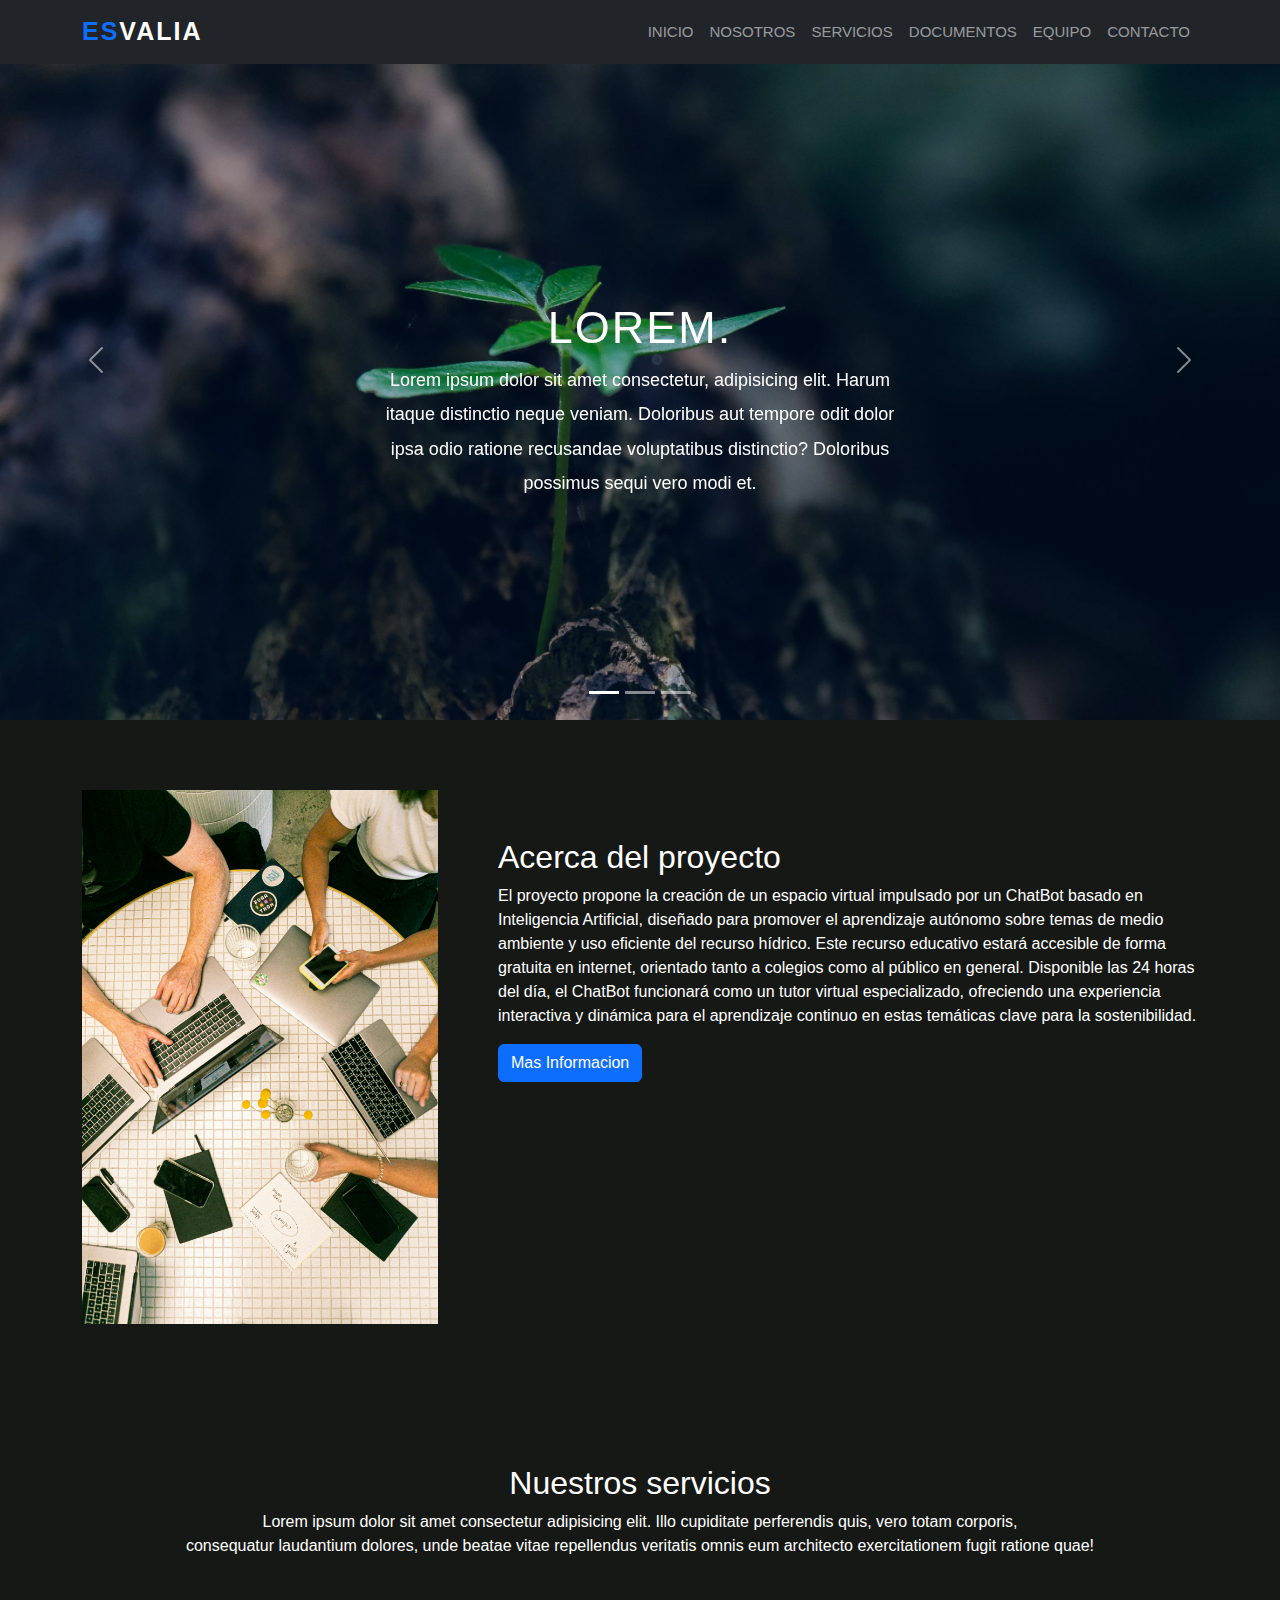
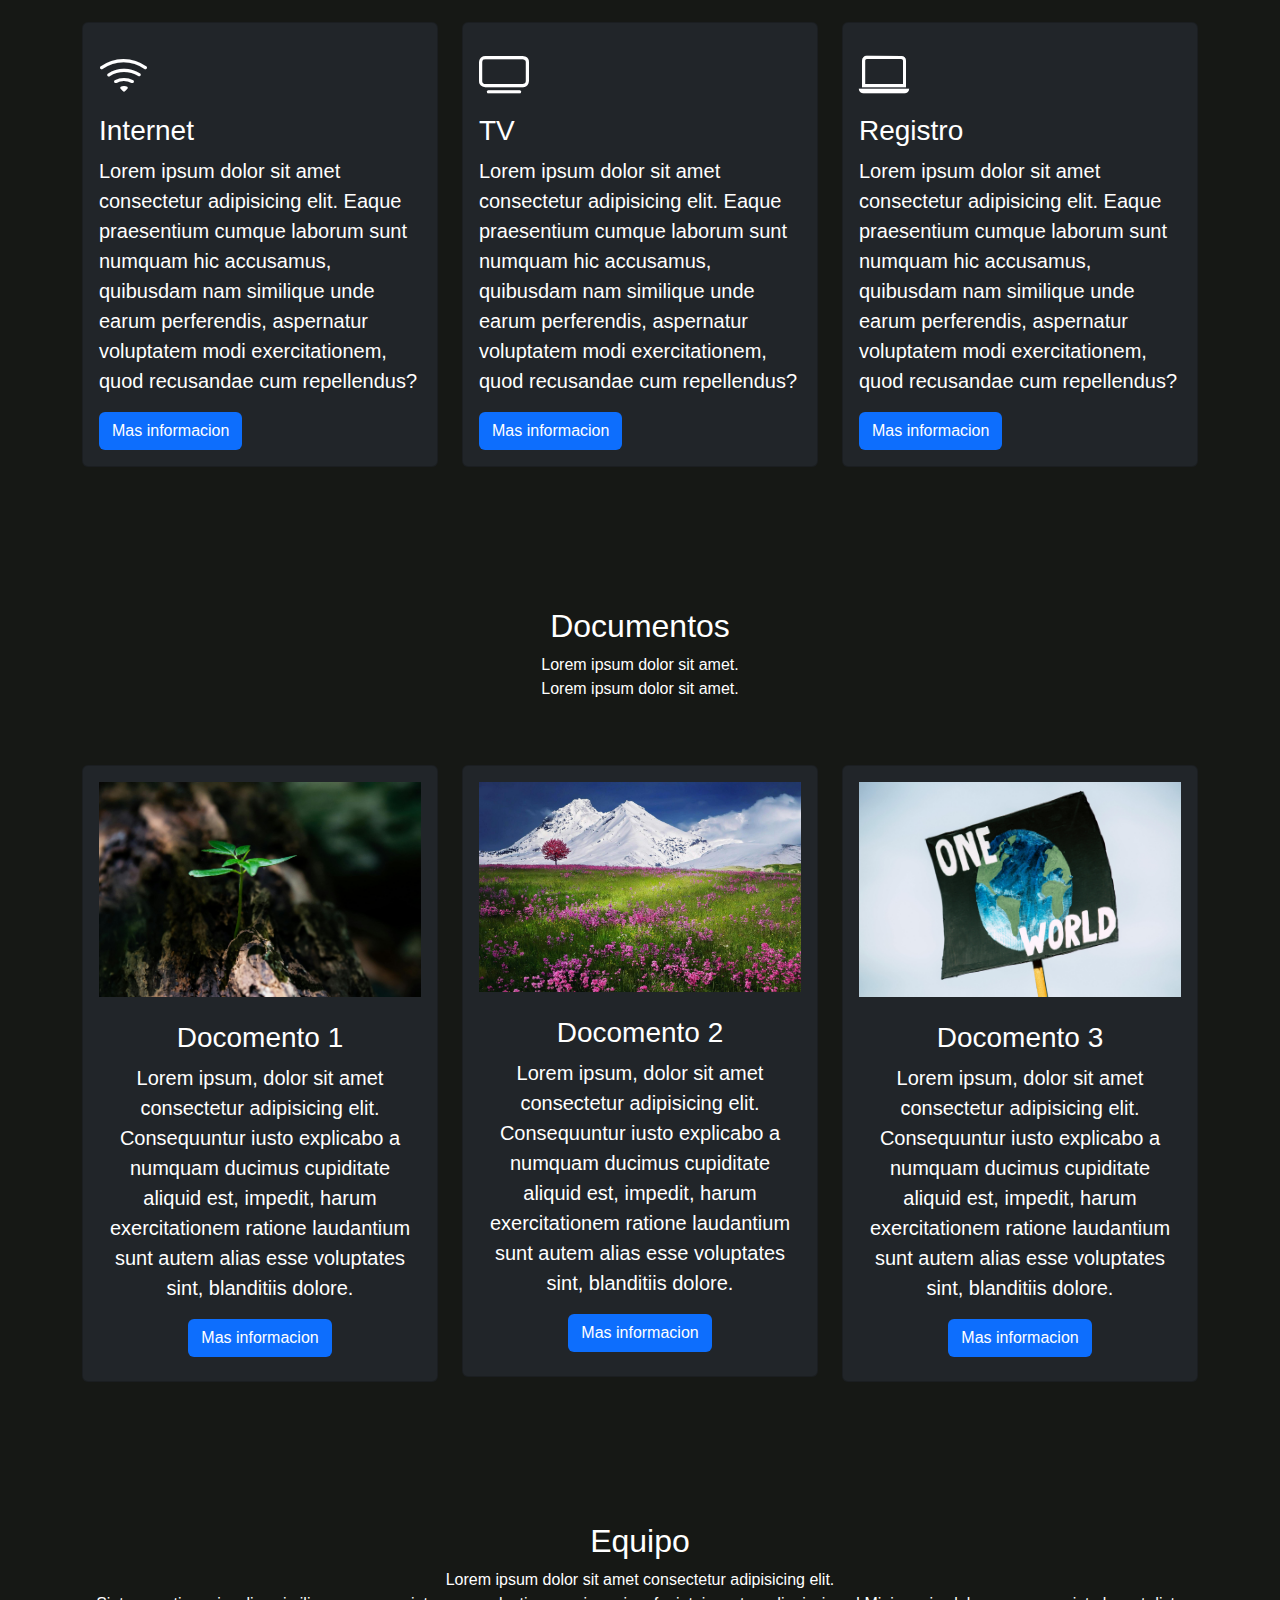
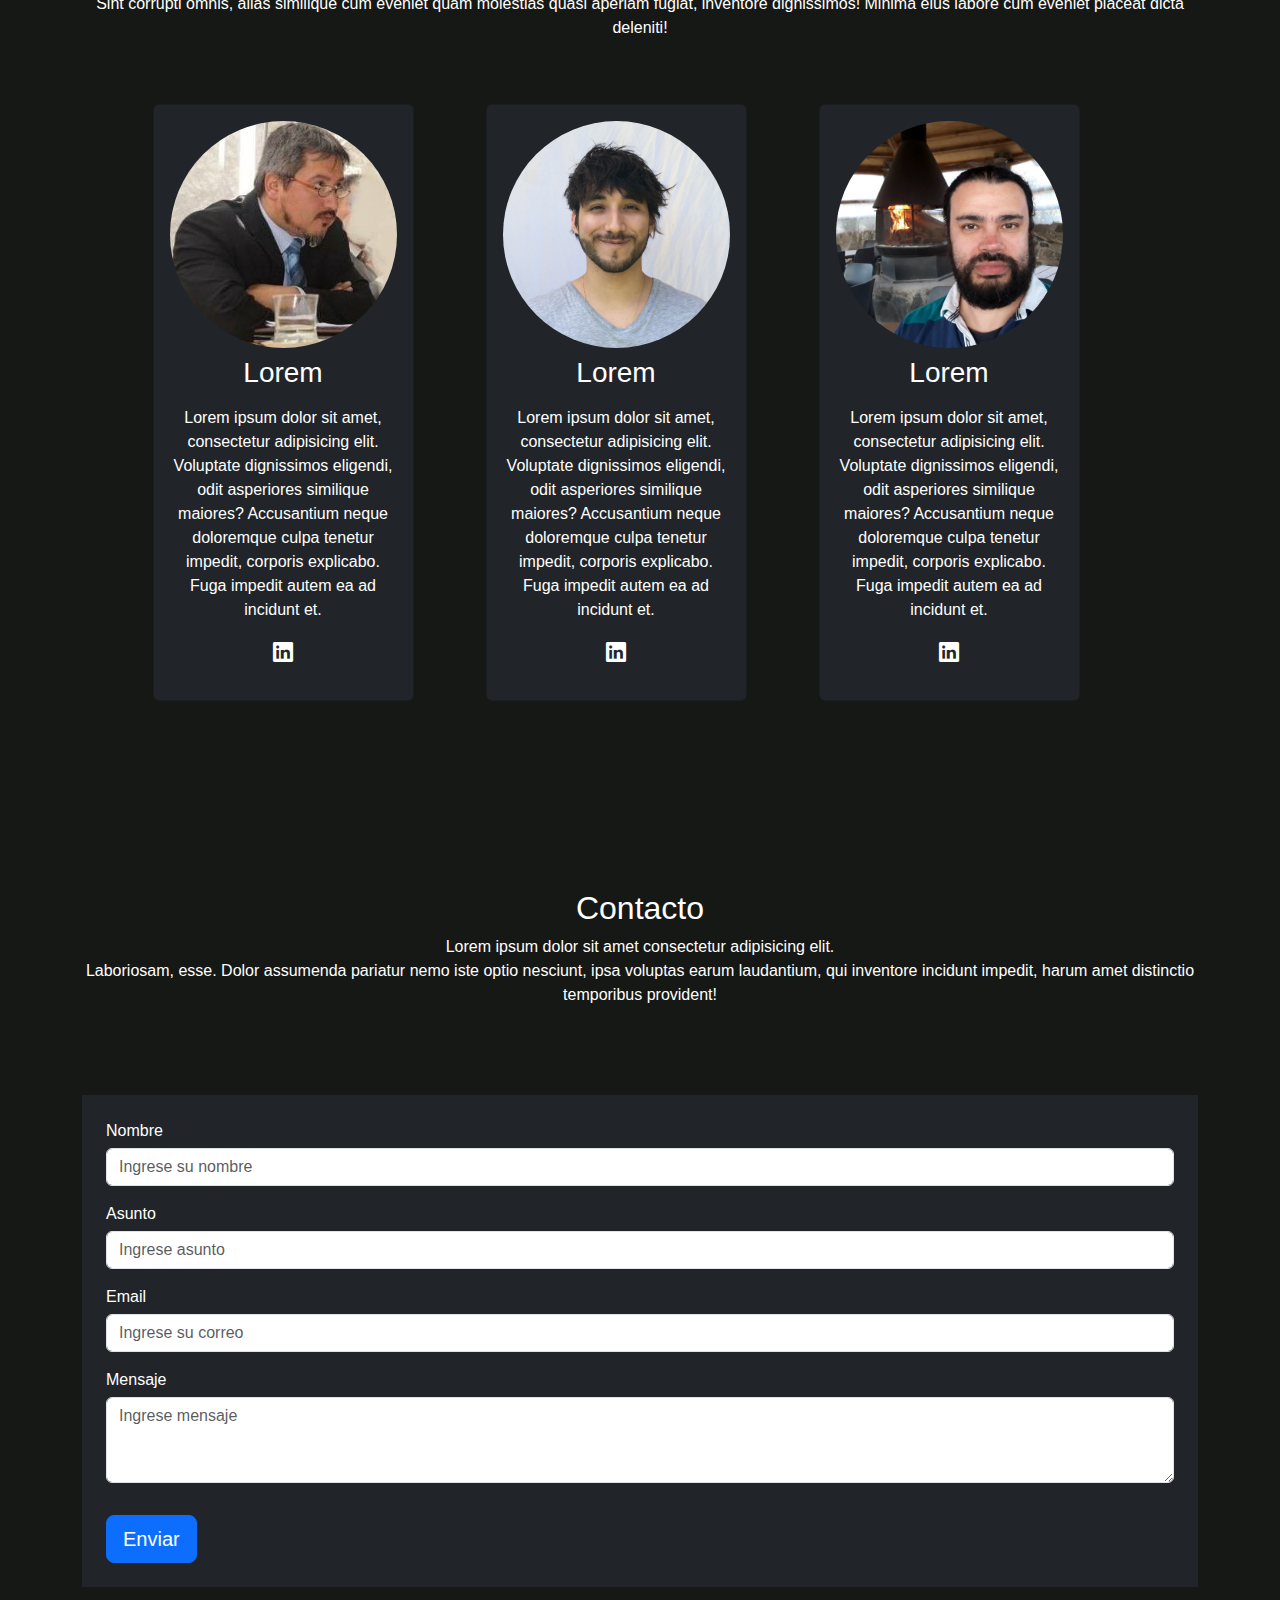
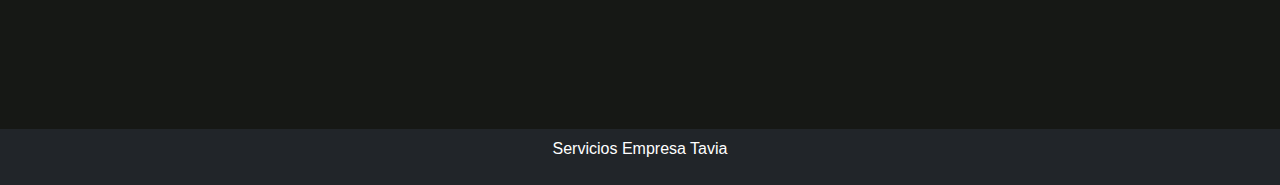
==== index.html @ 797c0499 "Add files via upload" ====
<!DOCTYPE html>
<html lang="es">
    <head>
        <meta charset="UTF-8">
        <meta name="viewport" content="width=device-width, initial-scale=1.0">
        <title>Proyecto-esval</title>
        <link
            href="https://cdn.jsdelivr.net/npm/bootstrap@5.3.3/dist/css/bootstrap.min.css"
            rel="stylesheet"
            integrity="sha384-QWTKZyjpPEjISv5WaRU9OFeRpok6YctnYmDr5pNlyT2bRjXh0JMhjY6hW+ALEwIH"
            crossorigin="anonymous">
        <link rel="stylesheet"
            href="https://cdn.jsdelivr.net/npm/bootstrap-icons@1.7.2/font/bootstrap-icons.css">
        <link rel="stylesheet" href="style.css">

    </head>
    <body>
        <!-- Barra del menu -->
        <nav class="navbar navbar-expand-lg navbar-dark bg-dark fixed-top">

            <div class="container">
                <a href="#" class="navbar-brand"><span
                        class="text-primary">Es</span>valia</a>
                <button class="navbar-toggler" type="button"
                    data-bs-toggle="collapse"
                    data-bs-target="#navbarS"
                    aria-controls="navbarS"
                    aria-expanded="false"
                    aria-label="Toggle navigation">
                    <span class="navbar-toggler-icon"></span>
                </button>
                <div class="collapse navbar-collapse" id="navbarS">
                    <ul class="navbar-nav ms-auto mb-2 mb-lg-0">
                        <li class="nav-item">
                            <a href="#carouselE" class="nav-link">Inicio</a>
                        </li>
                        <li class="nav-item">
                            <a href="#proyecto" class="nav-link">Nosotros</a>
                        </li>
                        <li class="nav-item">
                            <a href="#servicios" class="nav-link">Servicios</a>
                        </li>
                        <li class="nav-item">
                            <a href="#documentos"
                                class="nav-link">Documentos</a>
                        </li>
                        <li class="nav-item">
                            <a href="#equipo" class="nav-link">Equipo</a>
                        </li>
                        <li class="nav-item">
                            <a href="#contacto" class="nav-link">Contacto</a>
                        </li>
                    </ul>
                </div>
            </div>
        </nav>

        <!-- Carrusel -->
        <div id="carouselE" class="carousel slide" data-bs-ride="carousel">

            <div class="carousel-indicators">
                <button type="button" data-bs-target="#carouselE"
                    data-bs-slide-to="0" class="active" aria-current="true"
                    aria-label="Slide 1"></button>
                <button type="button" data-bs-target="#carouselE"
                    data-bs-slide-to="1" aria-current="true"
                    aria-label="Slide 2"></button>
                <button type="button" data-bs-target="#carouselE"
                    data-bs-slide-to="2" aria-current="true"
                    aria-label="Slide 3"> </button>
            </div>

            <div class="carousel-inner">
                <!-- Colocar imagen proyecto 1 -->
                <div class="carousel-item active">
                    <img src="img/home 1.jpg" class="d-block w-100" alt>
                    <div class="carousel-caption">
                        <h5>Lorem.</h5>
                        <p>Lorem ipsum dolor sit amet consectetur, adipisicing
                            elit. Harum itaque distinctio neque veniam.
                            Doloribus aut tempore odit dolor ipsa odio ratione
                            recusandae voluptatibus distinctio? Doloribus
                            possimus sequi vero modi et.</p>
                    </div>
                </div>
                <!-- Colocar imagen proyecto 2 -->
                <div class="carousel-item">
                    <img src="img/home 2.jpg" class="d-block w-100" alt>
                    <div class="carousel-caption">
                        <h5>Lorem.</h5>
                        <p>Lorem ipsum dolor sit amet consectetur, adipisicing
                            elit. Harum itaque distinctio neque veniam.
                            Doloribus aut tempore odit dolor ipsa odio ratione
                            recusandae voluptatibus distinctio? Doloribus
                            possimus sequi vero modi et.</p>
                    </div>
                </div>
                <!-- Colocar imagen proyecto 3 -->
                <div class="carousel-item">
                    <img src="img/home 3.jpg" class="d-block w-100" alt>
                    <div class="carousel-caption">
                        <h5>Lorem.</h5>
                        <p>Lorem ipsum dolor sit amet consectetur, adipisicing
                            elit. Harum itaque distinctio neque veniam.
                            Doloribus aut tempore odit dolor ipsa odio ratione
                            recusandae voluptatibus distinctio? Doloribus
                            possimus sequi vero modi et.</p>
                    </div>
                </div>
            </div>
            <!-- Botones laterales del carrusel -->
            <button class="carousel-control-prev" type="button"
                data-bs-target="#carouselE"
                data-bs-slide="prev">
                <span class="carousel-control-prev-icon"
                    aria-hidden="true"></span>
                <span class="visually-hidden">Previous</span>
            </button>

            <button class="carousel-control-next" type="button"
                data-bs-target="#carouselE"
                data-bs-slide="next">
                <span class="carousel-control-next-icon"
                    aria-hidden="true"></span>
                <span class="visually-hidden">Next</span>
            </button>
        </div>
        <!-- Seccion de informacion acerca del proyecto -->
        <section id="proyecto" class="about section-padding">
            <div class="container">
                <div class="row">
                    <div class="col-lg-4 col-md-12 col-12">
                        <div class="about-img">
                            <img src="img/equipo1.jpg" class="img-fluid" alt>
                        </div>
                    </div>
                    <div class="col-lg-8 col-md-12 col-12 ps-lg-5 mt-md-5">
                        <div class="about-text text-white">
                            <h2>Acerca del proyecto</h2>
                            <p>El proyecto propone la creación de un espacio
                                virtual impulsado por un ChatBot basado en
                                Inteligencia Artificial, diseñado para promover
                                el aprendizaje autónomo sobre temas de medio
                                ambiente y uso eficiente del recurso hídrico.
                                Este recurso educativo estará accesible de forma
                                gratuita en internet, orientado tanto a colegios
                                como al público en general. Disponible las 24
                                horas del día, el ChatBot funcionará como un
                                tutor virtual especializado, ofreciendo una
                                experiencia interactiva y dinámica para el
                                aprendizaje continuo en estas temáticas clave
                                para la sostenibilidad.</p>
                            <a href="#" class="btn btn-primary">Mas
                                Informacion</a>
                        </div>
                    </div>
                </div>
            </div>
        </section>
        <!-- Seccion de los servicios -->
        <section id="servicios" class="services section-padding">
            <div class="container">
                <div class="row">
                    <div class="col-md-12">
                        <div class="section-header text-center text-white pb-5">
                            <h2>Nuestros servicios</h2>
                            <p>Lorem ipsum dolor sit amet consectetur
                                adipisicing elit. Illo cupiditate perferendis
                                quis, vero totam corporis,<br> consequatur
                                laudantium dolores, unde beatae vitae
                                repellendus veritatis omnis eum architecto
                                exercitationem fugit ratione quae!</p>
                        </div>
                    </div>
                </div>
                <div class="row">
                    <div class="col-12 col-md-12 col-lg-4">
                        <div class="card text-white text-white bg-dark pd-2">
                            <div class="card-body">
                                <i class="bi bi-wifi"></i>
                                <h3 class="card-title">Internet</h3>
                                <p class="lead">
                                    Lorem ipsum dolor sit amet consectetur
                                    adipisicing elit. Eaque praesentium cumque
                                    laborum sunt numquam hic accusamus,
                                    quibusdam nam similique unde earum
                                    perferendis, aspernatur voluptatem modi
                                    exercitationem, quod recusandae cum
                                    repellendus?
                                </p>
                                <button class="btn bg-primary text-white">Mas
                                    informacion</button>
                            </div>
                        </div>
                    </div>
                    <div class="col-12 col-md-12 col-lg-4">
                        <div class="card text-white text-white bg-dark pd-2">
                            <div class="card-body">
                                <i class="bi bi-tv"></i>
                                <h3 class="card-title">TV</h3>
                                <p class="lead">
                                    Lorem ipsum dolor sit amet consectetur
                                    adipisicing elit. Eaque praesentium cumque
                                    laborum sunt numquam hic accusamus,
                                    quibusdam nam similique unde earum
                                    perferendis, aspernatur voluptatem modi
                                    exercitationem, quod recusandae cum
                                    repellendus?
                                </p>
                                <button class="btn bg-primary text-white">Mas
                                    informacion</button>
                            </div>
                        </div>
                    </div>
                    <div class="col-12 col-md-12 col-lg-4">
                        <div class="card text-white text-white bg-dark pd-2">
                            <div class="card-body">
                                <i class="bi bi-laptop"></i>
                                <h3 class="card-title">Registro</h3>
                                <p class="lead">
                                    Lorem ipsum dolor sit amet consectetur
                                    adipisicing elit. Eaque praesentium cumque
                                    laborum sunt numquam hic accusamus,
                                    quibusdam nam similique unde earum
                                    perferendis, aspernatur voluptatem modi
                                    exercitationem, quod recusandae cum
                                    repellendus?
                                </p>
                                <button class="btn bg-primary text-white">Mas
                                    informacion</button>
                            </div>
                        </div>
                    </div>
                </div>
            </div>
        </section>

        <!-- Seccion de los documentos -->
        <section id="documentos" class="documentos section-padding">
            <div class="container">
                <div class="row">
                    <div class="col-md-12">
                        <div class="section-header text-center text-white pb-5">
                            <h2>Documentos</h2>
                            <p>Lorem ipsum dolor sit amet. <br>Lorem ipsum dolor
                                sit amet.</p>
                        </div>
                    </div>
                </div>
                <div class="row">
                    <div class="col-12 col-md-12 col-lg-4">
                        <div class="card text-light text-center bg-dark pb-2">
                            <div class="card-body text-white">
                                <div class="img-area mb-4">
                                    <img src="img/home 1.jpg" class="img-fluid"
                                        alt>
                                </div>
                                <h3>Docomento 1</h3>
                                <p class="lead">
                                    Lorem ipsum, dolor sit amet consectetur
                                    adipisicing elit. Consequuntur iusto
                                    explicabo a numquam ducimus cupiditate
                                    aliquid est, impedit, harum exercitationem
                                    ratione laudantium sunt autem alias esse
                                    voluptates sint, blanditiis dolore.
                                </p>
                                <button class="btn bg-primary text-white">Mas
                                    informacion</button>
                            </div>
                        </div>
                    </div>
                    <div class="col-12 col-md-12 col-lg-4">
                        <div class="card text-light text-center bg-dark pb-2">
                            <div class="card-body text-white">
                                <div class="img-area mb-4">
                                    <img src="img/home 2.jpg" class="img-fluid"
                                        alt>
                                </div>
                                <h3>Docomento 2</h3>
                                <p class="lead">
                                    Lorem ipsum, dolor sit amet consectetur
                                    adipisicing elit. Consequuntur iusto
                                    explicabo a numquam ducimus cupiditate
                                    aliquid est, impedit, harum exercitationem
                                    ratione laudantium sunt autem alias esse
                                    voluptates sint, blanditiis dolore.
                                </p>
                                <button class="btn bg-primary text-white">Mas
                                    informacion</button>
                            </div>
                        </div>
                    </div>
                    <div class="col-12 col-md-12 col-lg-4">
                        <div class="card text-light text-center bg-dark pb-2">
                            <div class="card-body text-white">
                                <div class="img-area mb-4">
                                    <img src="img/home 3.jpg" class="img-fluid"
                                        alt>
                                </div>
                                <h3>Docomento 3</h3>
                                <p class="lead">
                                    Lorem ipsum, dolor sit amet consectetur
                                    adipisicing elit. Consequuntur iusto
                                    explicabo a numquam ducimus cupiditate
                                    aliquid est, impedit, harum exercitationem
                                    ratione laudantium sunt autem alias esse
                                    voluptates sint, blanditiis dolore.
                                </p>
                                <button class="btn bg-primary text-white">Mas
                                    informacion</button>
                            </div>
                        </div>
                    </div>
                </div>
            </div>

        </section>

        <section id="equipo" class="team section-padding">
            <div class="container">
                <div class="row">
                    <div class="col-md-12">
                        <div class="section-header text-center text-white pb-5">
                            <h2>Equipo</h2>
                            <p>Lorem ipsum dolor sit amet consectetur
                                adipisicing elit. <br> Sint corrupti omnis,
                                alias
                                similique cum eveniet quam molestias quasi
                                aperiam fugiat, inventore dignissimos! Minima
                                eius labore cum eveniet placeat dicta
                                deleniti!</p>
                        </div>
                    </div>
                </div>

                <div class="row justify-content-center">

                    <div class="col-12 col-md-6 col-lg-3 me-5">
                        <div class="card text-center bg-dark">
                            <div class="card-body text-white">
                                <img src="img/team 1.jpg"
                                    class="img-fluid rounded-circle" alt>
                                <h3 class="card-title py-2">Lorem</h3>
                                <p class="card-text">Lorem ipsum dolor sit amet,
                                    consectetur adipisicing elit. Voluptate
                                    dignissimos eligendi, odit asperiores
                                    similique maiores? Accusantium neque
                                    doloremque culpa tenetur impedit, corporis
                                    explicabo. Fuga impedit autem ea ad incidunt
                                    et.</p>
                                <p class="socials">
                                    <i
                                        class="bi bi-linkedin text-white mx-1"></i>
                                </p>
                            </div>
                        </div>
                    </div>
                    <div class="col-12 col-md-6 col-lg-3 me-5">
                        <div class="card text-center bg-dark">
                            <div class="card-body text-white">
                                <img src="img/team 2.png"
                                    class="img-fluid rounded-circle" alt>
                                <h3 class="card-title py-2">Lorem</h3>
                                <p class="card-text">Lorem ipsum dolor sit amet,
                                    consectetur adipisicing elit. Voluptate
                                    dignissimos eligendi, odit asperiores
                                    similique maiores? Accusantium neque
                                    doloremque culpa tenetur impedit, corporis
                                    explicabo. Fuga impedit autem ea ad incidunt
                                    et.</p>
                                <p class="socials">
                                    <i
                                        class="bi bi-linkedin text-white mx-1"></i>
                                </p>
                            </div>
                        </div>
                    </div>
                    <div class="col-12 col-md-6 col-lg-3 me-5">
                        <div class="card text-center bg-dark">
                            <div class="card-body text-white">
                                <img src="img/team 3.jpg"
                                    class="img-fluid rounded-circle" alt>
                                <h3 class="card-title py-2">Lorem</h3>
                                <p class="card-text">Lorem ipsum dolor sit amet,
                                    consectetur adipisicing elit. Voluptate
                                    dignissimos eligendi, odit asperiores
                                    similique maiores? Accusantium neque
                                    doloremque culpa tenetur impedit, corporis
                                    explicabo. Fuga impedit autem ea ad incidunt
                                    et.</p>
                                <p class="socials">
                                    <i
                                        class="bi bi-linkedin text-white mx-1"></i>
                                </p>
                            </div>
                        </div>
                    </div>
                </div>
            </div>
        </section>

        <section id="contacto" class="contact section-padding">

            <div class="container mt-5 mb-5">

                <div class="row">
                    <div class="col-md-12">
                        <div class="section-header text-center text-white pb-5">
                            <h2>Contacto</h2>
                            <p>Lorem ipsum dolor sit amet consectetur
                                adipisicing elit. <br> Laboriosam, esse. Dolor
                                assumenda pariatur nemo iste optio nesciunt,
                                ipsa voluptas earum laudantium, qui inventore
                                incidunt impedit, harum amet distinctio
                                temporibus provident!</p>
                        </div>
                    </div>
                </div>
                <!-- Formulario de Contacto -->
                <div class="row m-0">
                    <div class="col-md-12 p-0 pt-4 pb-4">
                        <form id="formulario"
                            action="https://formsubmit.co/dani.reboll@gmail.com"
                            method="POST" class="bg-dark p-4 m-auto">
                            <div class="row">
                                <div class="col-md-12">
                                    <div class="mb-3">
                                        <label for="name">Nombre</label>
                                        <input type="text" name="nombre"
                                            id="name" class="form-control"
                                            placeholder="Ingrese su nombre">
                                    </div>
                                </div>
                                <div class="col-md-12">
                                    <div class="mb-3">
                                        <label for="name">Asunto</label>
                                        <input type="text" name="asunto"
                                            id="asunto" class="form-control"
                                            placeholder="Ingrese asunto">
                                    </div>
                                </div>
                                <div class="col-md-12">
                                    <div class="mb-3">
                                        <label for="email">Email</label>
                                        <input type="email" name="email"
                                            id="email" class="form-control"
                                            placeholder="Ingrese su correo">
                                    </div>
                                </div>
                                <div class="col-md-12">
                                    <div class="mb-3">
                                        <label for="mensaje">Mensaje</label>
                                        <textarea name="mensaje" id="message"
                                            class="form-control"
                                            placeholder="Ingrese mensaje"
                                            rows="3"></textarea>
                                    </div>
                                    <button
                                        class="btn btn-primary btn-lg btn-block mt-3">Enviar</button>
                                </div>
                            </div>
                        </form>
                    </div>
                </div>
            </div>

        </section>

        <footer class="bg-dark p-2 text-center">
            <div class="container">
                <p class="text-white">Servicios Empresa Tavia</p>
            </div>
        </footer>
        <script
            src="https://cdn.jsdelivr.net/npm/@popperjs/core@2.11.8/dist/umd/popper.min.js"
            integrity="sha384-I7E8VVD/ismYTF4hNIPjVp/Zjvgyol6VFvRkX/vR+Vc4jQkC+hVqc2pM8ODewa9r"
            crossorigin="anonymous"></script>
        <script
            src="https://cdn.jsdelivr.net/npm/bootstrap@5.3.3/dist/js/bootstrap.min.js"
            integrity="sha384-0pUGZvbkm6XF6gxjEnlmuGrJXVbNuzT9qBBavbLwCsOGabYfZo0T0to5eqruptLy"
            crossorigin="anonymous"></script>
        <script src="main.js"></script>
    </body>
</html>
---- style.css ----
*{
    font-family: Arial, Helvetica, sans-serif
}

body {
    background: #161815;
}

.section-padding {
    padding: 70px 0;
}

.carousel-item {
    height: 80vh;
    min-height: 300px;
}

.carousel-caption {
    bottom: 200px;
    z-index: 2;
}

.carousel-caption h5 {
    font-size: 45px;
    text-transform: uppercase;
    letter-spacing: 2px;
    margin-top: 25px;
}

.carousel-caption p {
    width: 60%;
    margin: auto;
    font-size: 18px;
    line-height: 1.9;

}

.carousel-inner::before{
    content: '';
    position: absolute;
    width: 100%;
    height: 100%;
    top: 0;
    left: 0;
    background: rgb(0, 30, 82, 0.327);
    z-index: 1;
}

.navbar-nav a{
    font-size: 15px;
    text-transform: uppercase;
    font-weight: 500;
}

.navbar-dark .navbar-brand {
    color: #fff;
    font-size: 25px;
    text-transform: uppercase;
    font-weight: bold;
    letter-spacing: 2px;

}

.navbar-light .navbar-brand:focus, .navbar-light .navbar-brand:hover {
    color: #000;
}

.w-100{
    height: 100vh;
}

.navbar-toggler {
    padding: 1px 5px;
    font-size: 18px;
    line-height: 0.3;
}

.services .card-body i {
    font-size: 50px;
}

.team .card-body i {
    font-size: 20px;
}

#formulario label {
    color: white;
    margin-bottom: 5px;
}



@media (max-width: 767px ) {
    .navbar-nav{
        text-align: center;
    }
    .carousel-item {
        height: 70vh;
    }
    .w-100{
        height: 70vh;
    }
    .carousel-caption{
        bottom: 125px;
    }
    .carousel-caption h5 {
        font-size: 17px;
    }
    .carousel-caption a {
        padding: 10px 15px;
        font-size: 15px;
    }
    .carousel-caption p {
        width: 100%;
        line-height: 1.5;
        font-size: 12px;
    }
    .about-text{
        padding-top: 50px;
    }
    .card {
        margin-bottom: 30px;
    }
    .section-padding {
        padding: 50px 0;
    }

}
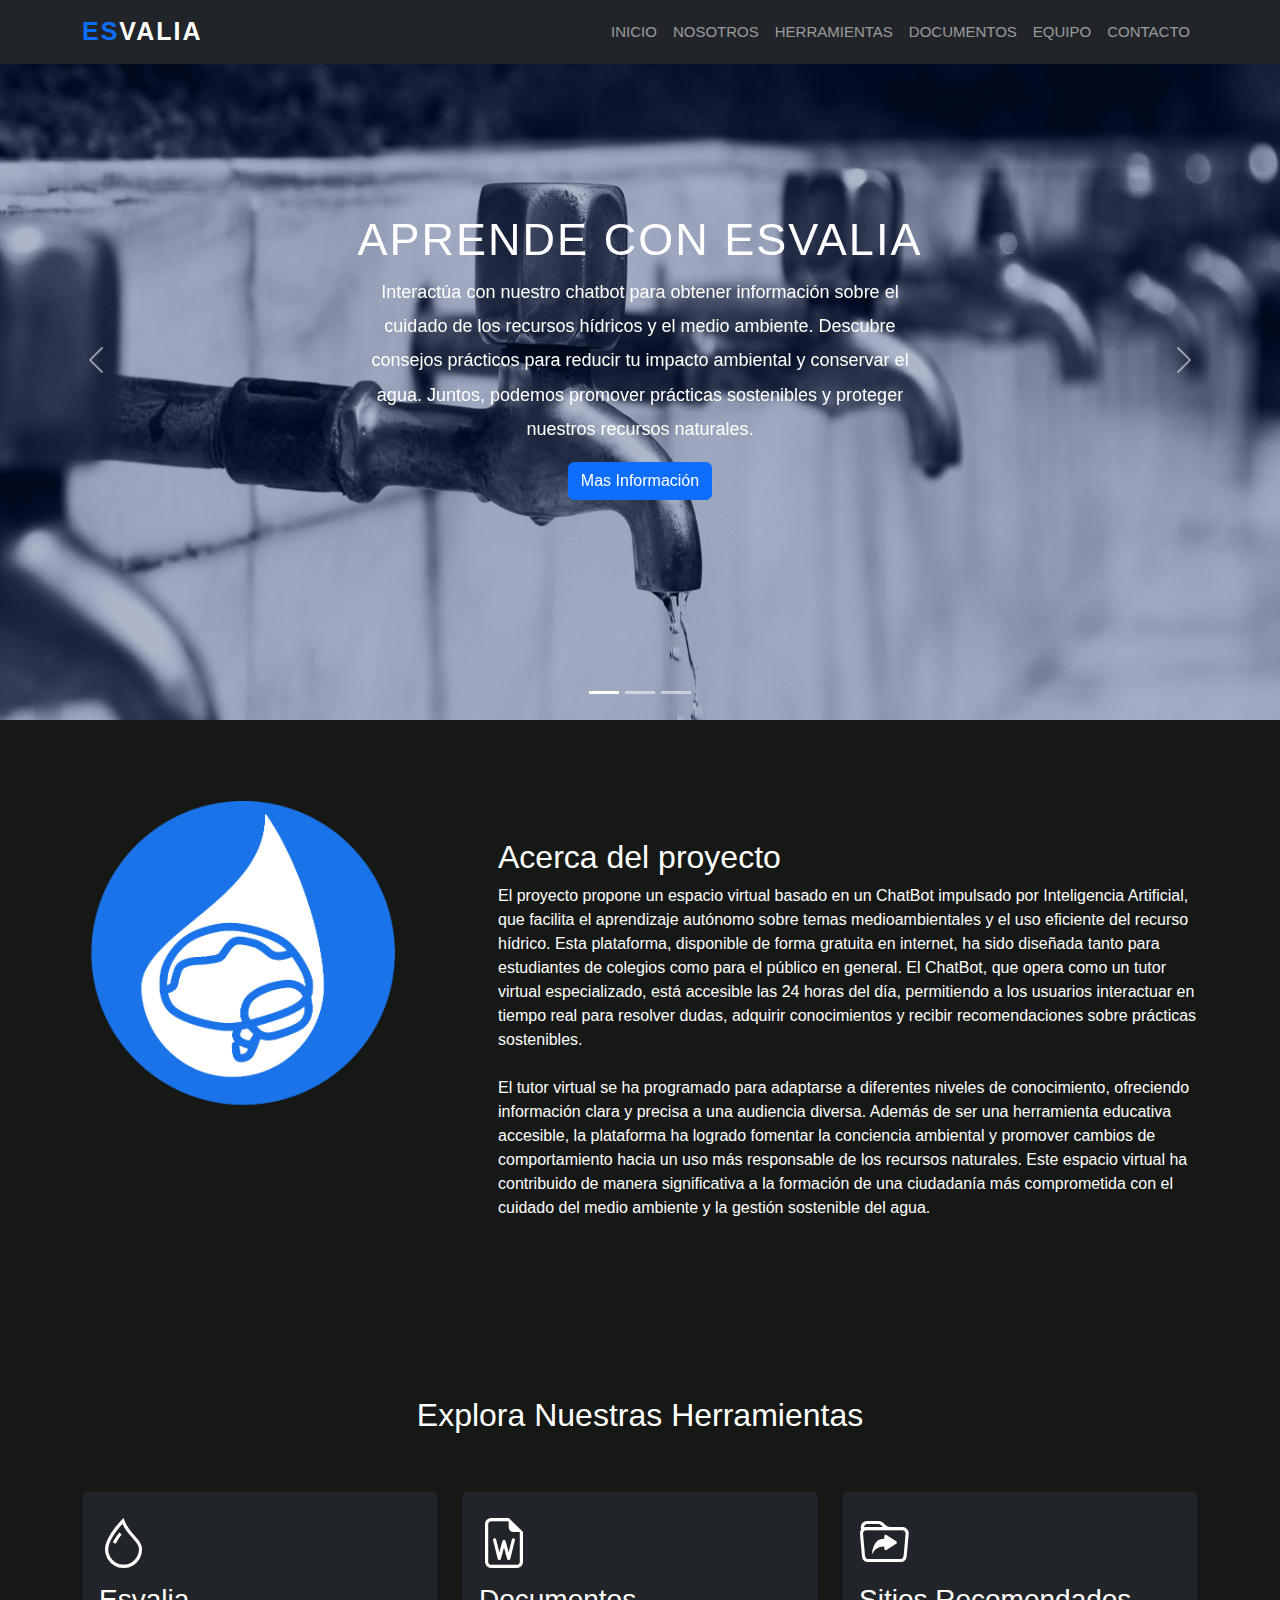
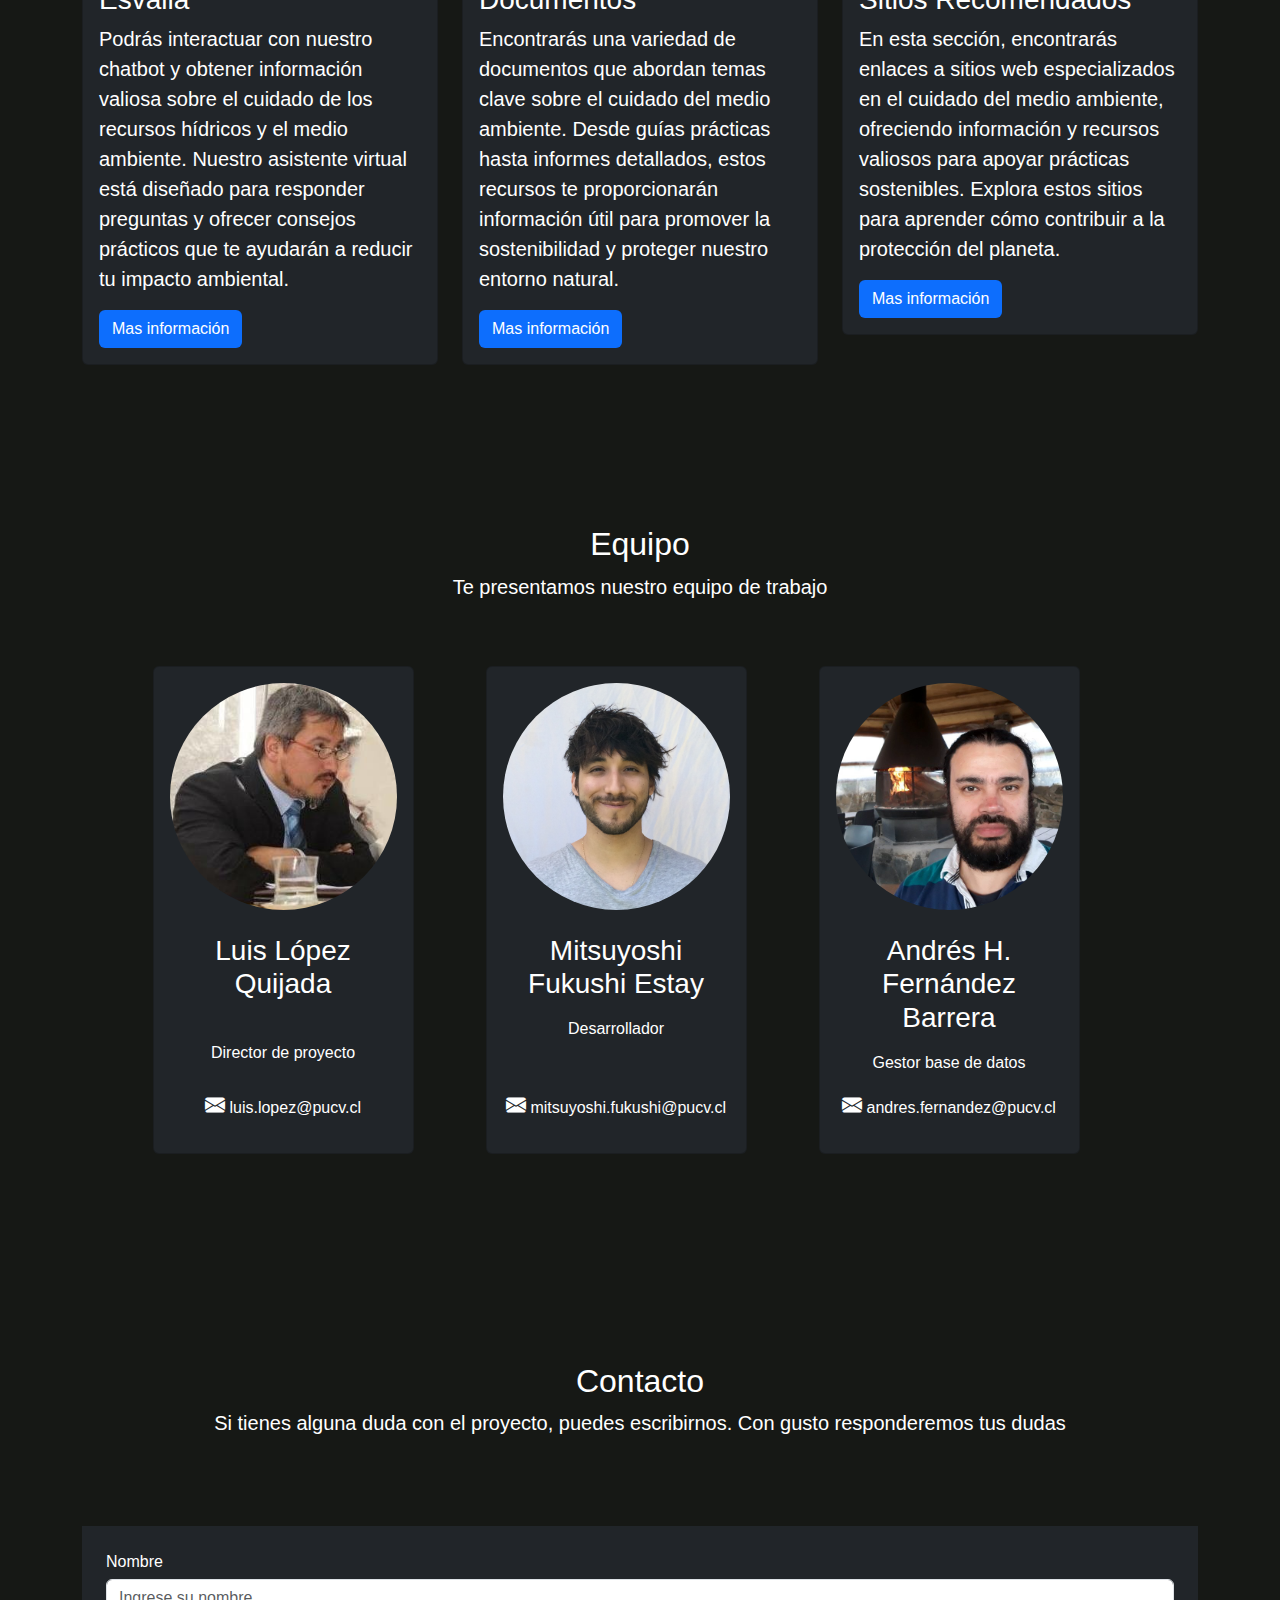
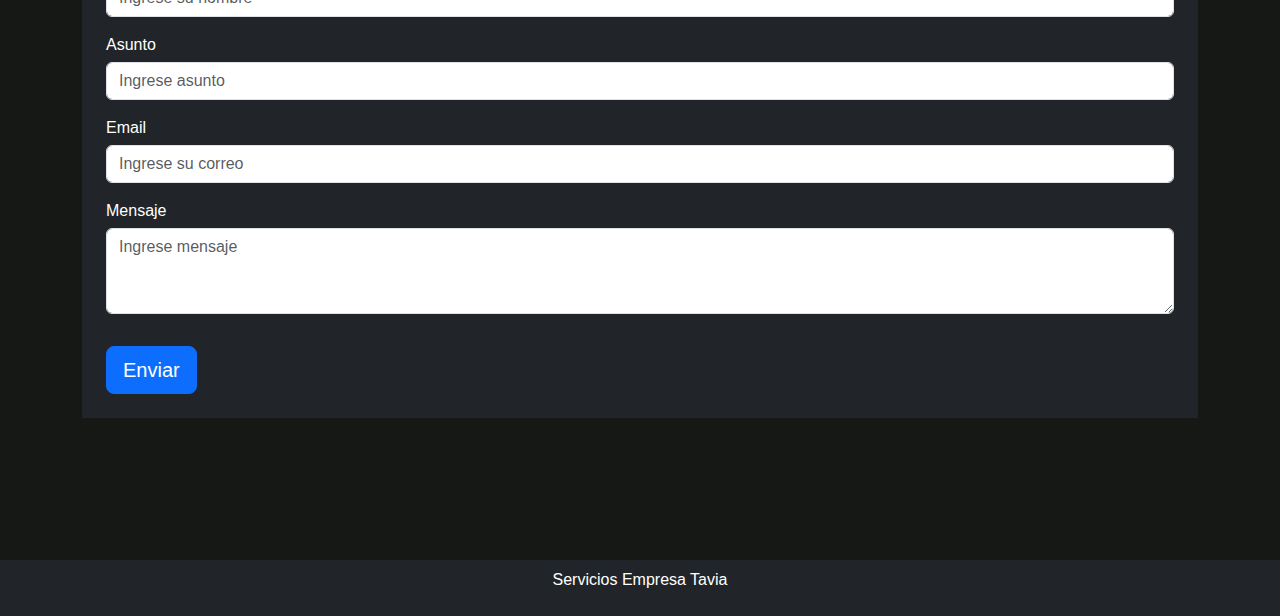
==== commit a6e8ee03: "Add files via upload" ====
--- a/index.html
+++ b/index.html
@@ -38,10 +38,11 @@
                             <a href="#proyecto" class="nav-link">Nosotros</a>
                         </li>
                         <li class="nav-item">
-                            <a href="#servicios" class="nav-link">Servicios</a>
-                        </li>
-                        <li class="nav-item">
-                            <a href="#documentos"
+                            <a href="#servicios"
+                                class="nav-link">Herramientas</a>
+                        </li>
+                        <li class="nav-item">
+                            <a href="documentos.html"
                                 class="nav-link">Documentos</a>
                         </li>
                         <li class="nav-item">
@@ -73,38 +74,52 @@
             <div class="carousel-inner">
                 <!-- Colocar imagen proyecto 1 -->
                 <div class="carousel-item active">
-                    <img src="img/home 1.jpg" class="d-block w-100" alt>
+                    <img src="img/carrusel.jpg" class="d-block w-100" alt>
                     <div class="carousel-caption">
-                        <h5>Lorem.</h5>
-                        <p>Lorem ipsum dolor sit amet consectetur, adipisicing
-                            elit. Harum itaque distinctio neque veniam.
-                            Doloribus aut tempore odit dolor ipsa odio ratione
-                            recusandae voluptatibus distinctio? Doloribus
-                            possimus sequi vero modi et.</p>
+                        <h5>Aprende con Esvalia</h5>
+                        <p>Interactúa con nuestro chatbot para obtener
+                            información sobre el cuidado de los recursos
+                            hídricos y el medio ambiente. Descubre consejos
+                            prácticos para reducir tu impacto ambiental y
+                            conservar el agua. Juntos, podemos promover
+                            prácticas sostenibles y proteger nuestros recursos
+                            naturales.
+                        </p>
+                        <a href="#" class="btn btn-primary mt-3">Mas
+                            Información</a>
                     </div>
                 </div>
                 <!-- Colocar imagen proyecto 2 -->
                 <div class="carousel-item">
-                    <img src="img/home 2.jpg" class="d-block w-100" alt>
+                    <img src="img/carrusel2.jpg" class="d-block w-100" alt>
                     <div class="carousel-caption">
-                        <h5>Lorem.</h5>
-                        <p>Lorem ipsum dolor sit amet consectetur, adipisicing
-                            elit. Harum itaque distinctio neque veniam.
-                            Doloribus aut tempore odit dolor ipsa odio ratione
-                            recusandae voluptatibus distinctio? Doloribus
-                            possimus sequi vero modi et.</p>
+                        <h5>Documentación</h5>
+                        <p>En esta sección encontrarás nuestra selección de
+                            documentos sobre el cuidado del medio ambiente.
+                            Hemos reunido recursos clave para que puedas
+                            informarte sobre prácticas sostenibles y la
+                            conservación de los ecosistemas. Explora guías,
+                            informes y recomendaciones para contribuir al
+                            bienestar del planeta.</p>
+                        <a href="#" class="btn btn-primary mt-3">Mas
+                            Información</a>
                     </div>
                 </div>
                 <!-- Colocar imagen proyecto 3 -->
                 <div class="carousel-item">
-                    <img src="img/home 3.jpg" class="d-block w-100" alt>
+                    <img src="img/carrusel3.jpg" class="d-block w-100" alt>
                     <div class="carousel-caption">
-                        <h5>Lorem.</h5>
-                        <p>Lorem ipsum dolor sit amet consectetur, adipisicing
-                            elit. Harum itaque distinctio neque veniam.
-                            Doloribus aut tempore odit dolor ipsa odio ratione
-                            recusandae voluptatibus distinctio? Doloribus
-                            possimus sequi vero modi et.</p>
+                        <h5>Guías y Enlaces para la Sostenibilidad</h5>
+                        <p>Además, podrás navegar y obtener información a través
+                            de nuestra selección de páginas web sobre el cuidado
+                            del medio ambiente. Estas plataformas ofrecen
+                            contenido relevante y actualizado sobre
+                            sostenibilidad, conservación y prácticas
+                            responsables. Explora diferentes recursos en línea
+                            para aprender cómo contribuir al bienestar del
+                            planeta.</p>
+                        <a href="#" class="btn btn-primary mt-3">Mas
+                            Información</a>
                     </div>
                 </div>
             </div>
@@ -131,27 +146,43 @@
                 <div class="row">
                     <div class="col-lg-4 col-md-12 col-12">
                         <div class="about-img">
-                            <img src="img/equipo1.jpg" class="img-fluid" alt>
+                            <img src="img/Logo1pngweno.png" class="img-fluid"
+                                alt>
                         </div>
                     </div>
                     <div class="col-lg-8 col-md-12 col-12 ps-lg-5 mt-md-5">
                         <div class="about-text text-white">
                             <h2>Acerca del proyecto</h2>
-                            <p>El proyecto propone la creación de un espacio
-                                virtual impulsado por un ChatBot basado en
-                                Inteligencia Artificial, diseñado para promover
-                                el aprendizaje autónomo sobre temas de medio
-                                ambiente y uso eficiente del recurso hídrico.
-                                Este recurso educativo estará accesible de forma
-                                gratuita en internet, orientado tanto a colegios
-                                como al público en general. Disponible las 24
-                                horas del día, el ChatBot funcionará como un
-                                tutor virtual especializado, ofreciendo una
-                                experiencia interactiva y dinámica para el
-                                aprendizaje continuo en estas temáticas clave
-                                para la sostenibilidad.</p>
-                            <a href="#" class="btn btn-primary">Mas
-                                Informacion</a>
+
+                            <p>El proyecto propone un espacio
+                                virtual basado en un ChatBot impulsado por
+                                Inteligencia Artificial, que facilita el
+                                aprendizaje autónomo sobre temas
+                                medioambientales y el uso eficiente del recurso
+                                hídrico. Esta plataforma, disponible de forma
+                                gratuita en internet, ha sido diseñada tanto
+                                para estudiantes de colegios como para el
+                                público en general. El ChatBot, que opera como
+                                un tutor virtual especializado, está accesible
+                                las 24 horas del día, permitiendo a los usuarios
+                                interactuar en tiempo real para resolver dudas,
+                                adquirir conocimientos y recibir recomendaciones
+                                sobre prácticas sostenibles.
+                                <br>
+                                <br>
+                                El tutor virtual se ha programado para adaptarse
+                                a diferentes niveles de conocimiento, ofreciendo
+                                información clara y precisa a una audiencia
+                                diversa. Además de ser una herramienta educativa
+                                accesible, la plataforma ha logrado fomentar la
+                                conciencia ambiental y promover cambios de
+                                comportamiento hacia un uso más responsable de
+                                los recursos naturales. Este espacio virtual ha
+                                contribuido de manera significativa a la
+                                formación de una ciudadanía más comprometida con
+                                el cuidado del medio ambiente y la gestión
+                                sostenible del agua.
+                            </p>
                         </div>
                     </div>
                 </div>
@@ -163,13 +194,7 @@
                 <div class="row">
                     <div class="col-md-12">
                         <div class="section-header text-center text-white pb-5">
-                            <h2>Nuestros servicios</h2>
-                            <p>Lorem ipsum dolor sit amet consectetur
-                                adipisicing elit. Illo cupiditate perferendis
-                                quis, vero totam corporis,<br> consequatur
-                                laudantium dolores, unde beatae vitae
-                                repellendus veritatis omnis eum architecto
-                                exercitationem fugit ratione quae!</p>
+                            <h2>Explora Nuestras Herramientas</h2>
                         </div>
                     </div>
                 </div>
@@ -177,57 +202,59 @@
                     <div class="col-12 col-md-12 col-lg-4">
                         <div class="card text-white text-white bg-dark pd-2">
                             <div class="card-body">
-                                <i class="bi bi-wifi"></i>
-                                <h3 class="card-title">Internet</h3>
-                                <p class="lead">
-                                    Lorem ipsum dolor sit amet consectetur
-                                    adipisicing elit. Eaque praesentium cumque
-                                    laborum sunt numquam hic accusamus,
-                                    quibusdam nam similique unde earum
-                                    perferendis, aspernatur voluptatem modi
-                                    exercitationem, quod recusandae cum
-                                    repellendus?
-                                </p>
-                                <button class="btn bg-primary text-white">Mas
-                                    informacion</button>
+                                <i class="bi bi-droplet"></i>
+                                <h3 class="card-title">Esvalia</h3>
+                                <p class="lead">
+                                    Podrás interactuar con nuestro chatbot y
+                                    obtener información valiosa sobre el cuidado
+                                    de los recursos hídricos y el medio
+                                    ambiente. Nuestro asistente virtual está
+                                    diseñado para responder preguntas y ofrecer
+                                    consejos prácticos que te ayudarán a reducir
+                                    tu impacto ambiental.
+                                </p>
+                                <button class="btn bg-primary text-white">Mas
+                                    información</button>
                             </div>
                         </div>
                     </div>
                     <div class="col-12 col-md-12 col-lg-4">
                         <div class="card text-white text-white bg-dark pd-2">
                             <div class="card-body">
-                                <i class="bi bi-tv"></i>
-                                <h3 class="card-title">TV</h3>
-                                <p class="lead">
-                                    Lorem ipsum dolor sit amet consectetur
-                                    adipisicing elit. Eaque praesentium cumque
-                                    laborum sunt numquam hic accusamus,
-                                    quibusdam nam similique unde earum
-                                    perferendis, aspernatur voluptatem modi
-                                    exercitationem, quod recusandae cum
-                                    repellendus?
-                                </p>
-                                <button class="btn bg-primary text-white">Mas
-                                    informacion</button>
+                                <i class="bi bi-file-earmark-word"></i>
+                                <h3 class="card-title">Documentos</h3>
+                                <p class="lead">
+                                    Encontrarás una variedad de
+                                    documentos que abordan temas clave sobre el
+                                    cuidado del medio ambiente. Desde guías
+                                    prácticas hasta informes detallados, estos
+                                    recursos te proporcionarán información útil
+                                    para promover la sostenibilidad y proteger
+                                    nuestro entorno
+                                    natural.
+                                </p>
+                                <button class="btn bg-primary text-white">Mas
+                                    información</button>
                             </div>
                         </div>
                     </div>
                     <div class="col-12 col-md-12 col-lg-4">
                         <div class="card text-white text-white bg-dark pd-2">
                             <div class="card-body">
-                                <i class="bi bi-laptop"></i>
-                                <h3 class="card-title">Registro</h3>
-                                <p class="lead">
-                                    Lorem ipsum dolor sit amet consectetur
-                                    adipisicing elit. Eaque praesentium cumque
-                                    laborum sunt numquam hic accusamus,
-                                    quibusdam nam similique unde earum
-                                    perferendis, aspernatur voluptatem modi
-                                    exercitationem, quod recusandae cum
-                                    repellendus?
-                                </p>
-                                <button class="btn bg-primary text-white">Mas
-                                    informacion</button>
+                                <i class="bi bi-folder-symlink"></i>
+                                <h3 class="card-title">Sitios Recomendados</h3>
+                                <p class="lead">
+                                    En esta sección, encontrarás enlaces a
+                                    sitios web especializados en el cuidado del
+                                    medio ambiente, ofreciendo información y
+                                    recursos valiosos para apoyar prácticas
+                                    sostenibles. Explora estos sitios para
+                                    aprender cómo contribuir a la protección del
+                                    planeta.
+                                    <br>
+                                </p>
+                                <button class="btn bg-primary text-white">Mas
+                                    información</button>
                             </div>
                         </div>
                     </div>
@@ -236,6 +263,7 @@
         </section>
 
         <!-- Seccion de los documentos -->
+        <!--
         <section id="documentos" class="documentos section-padding">
             <div class="container">
                 <div class="row">
@@ -315,6 +343,7 @@
             </div>
 
         </section>
+    -->
 
         <section id="equipo" class="team section-padding">
             <div class="container">
@@ -322,80 +351,50 @@
                     <div class="col-md-12">
                         <div class="section-header text-center text-white pb-5">
                             <h2>Equipo</h2>
-                            <p>Lorem ipsum dolor sit amet consectetur
-                                adipisicing elit. <br> Sint corrupti omnis,
-                                alias
-                                similique cum eveniet quam molestias quasi
-                                aperiam fugiat, inventore dignissimos! Minima
-                                eius labore cum eveniet placeat dicta
-                                deleniti!</p>
+                            <p class="lead">Te presentamos nuestro equipo de trabajo</p>
                         </div>
                     </div>
                 </div>
 
                 <div class="row justify-content-center">
-
-                    <div class="col-12 col-md-6 col-lg-3 me-5">
-                        <div class="card text-center bg-dark">
-                            <div class="card-body text-white">
-                                <img src="img/team 1.jpg"
-                                    class="img-fluid rounded-circle" alt>
-                                <h3 class="card-title py-2">Lorem</h3>
-                                <p class="card-text">Lorem ipsum dolor sit amet,
-                                    consectetur adipisicing elit. Voluptate
-                                    dignissimos eligendi, odit asperiores
-                                    similique maiores? Accusantium neque
-                                    doloremque culpa tenetur impedit, corporis
-                                    explicabo. Fuga impedit autem ea ad incidunt
-                                    et.</p>
+                    <div id="equipo" class="col-12 col-md-6 col-lg-3 me-5">
+                        <div class="card text-center bg-dark h-100">
+                            <div class="card-body text-white d-flex flex-column">
+                                <img src="img/team 1.jpg" class="img-fluid rounded-circle mb-3" alt>
+                                <h3 class="card-title py-2">Luis López Quijada</h3>
+                                <p class="card-text flex-grow-1"><br>Director de proyecto</p>
                                 <p class="socials">
-                                    <i
-                                        class="bi bi-linkedin text-white mx-1"></i>
-                                </p>
-                            </div>
-                        </div>
-                    </div>
-                    <div class="col-12 col-md-6 col-lg-3 me-5">
-                        <div class="card text-center bg-dark">
-                            <div class="card-body text-white">
-                                <img src="img/team 2.png"
-                                    class="img-fluid rounded-circle" alt>
-                                <h3 class="card-title py-2">Lorem</h3>
-                                <p class="card-text">Lorem ipsum dolor sit amet,
-                                    consectetur adipisicing elit. Voluptate
-                                    dignissimos eligendi, odit asperiores
-                                    similique maiores? Accusantium neque
-                                    doloremque culpa tenetur impedit, corporis
-                                    explicabo. Fuga impedit autem ea ad incidunt
-                                    et.</p>
+                                    <i class="bi bi-envelope-fill"></i> luis.lopez@pucv.cl
+                                </p>
+                            </div>
+                        </div>
+                    </div>
+                    <div id="equipo" class="col-12 col-md-6 col-lg-3 me-5">
+                        <div class="card text-center bg-dark h-100">
+                            <div class="card-body text-white d-flex flex-column">
+                                <img src="img/team 2.png" class="img-fluid rounded-circle mb-3" alt>
+                                <h3 class="card-title py-2">Mitsuyoshi Fukushi Estay</h3>
+                                <p class="card-text flex-grow-1">Desarrollador</p>
                                 <p class="socials">
-                                    <i
-                                        class="bi bi-linkedin text-white mx-1"></i>
-                                </p>
-                            </div>
-                        </div>
-                    </div>
-                    <div class="col-12 col-md-6 col-lg-3 me-5">
-                        <div class="card text-center bg-dark">
-                            <div class="card-body text-white">
-                                <img src="img/team 3.jpg"
-                                    class="img-fluid rounded-circle" alt>
-                                <h3 class="card-title py-2">Lorem</h3>
-                                <p class="card-text">Lorem ipsum dolor sit amet,
-                                    consectetur adipisicing elit. Voluptate
-                                    dignissimos eligendi, odit asperiores
-                                    similique maiores? Accusantium neque
-                                    doloremque culpa tenetur impedit, corporis
-                                    explicabo. Fuga impedit autem ea ad incidunt
-                                    et.</p>
+                                    <i class="bi bi-envelope-fill"></i> mitsuyoshi.fukushi@pucv.cl
+                                </p>
+                            </div>
+                        </div>
+                    </div>
+                    <div id="equipo" class="col-12 col-md-6 col-lg-3 me-5">
+                        <div class="card text-center bg-dark h-100">
+                            <div class="card-body text-white d-flex flex-column">
+                                <img src="img/team 3.jpg" class="img-fluid rounded-circle mb-3" alt>
+                                <h3 class="card-title py-2">Andrés H. Fernández Barrera</h3>
+                                <p class="card-text flex-grow-1">Gestor base de datos</p>
                                 <p class="socials">
-                                    <i
-                                        class="bi bi-linkedin text-white mx-1"></i>
-                                </p>
-                            </div>
-                        </div>
-                    </div>
-                </div>
+                                    <i class="bi bi-envelope-fill"></i> andres.fernandez@pucv.cl
+                                </p>
+                            </div>
+                        </div>
+                    </div>
+                </div>
+                
             </div>
         </section>
 
@@ -407,12 +406,7 @@
                     <div class="col-md-12">
                         <div class="section-header text-center text-white pb-5">
                             <h2>Contacto</h2>
-                            <p>Lorem ipsum dolor sit amet consectetur
-                                adipisicing elit. <br> Laboriosam, esse. Dolor
-                                assumenda pariatur nemo iste optio nesciunt,
-                                ipsa voluptas earum laudantium, qui inventore
-                                incidunt impedit, harum amet distinctio
-                                temporibus provident!</p>
+                            <p class="lead">Si tienes alguna duda con el proyecto, puedes escribirnos. Con gusto responderemos tus dudas</p>
                         </div>
                     </div>
                 </div>
--- a/style.css
+++ b/style.css
@@ -75,6 +75,7 @@
     line-height: 0.3;
 }
 
+
 .services .card-body i {
     font-size: 50px;
 }
@@ -86,6 +87,10 @@
 #formulario label {
     color: white;
     margin-bottom: 5px;
+}
+
+.section-header{
+    margin-top: 20px;
 }
 
 
@@ -125,4 +130,12 @@
         padding: 50px 0;
     }
 
+    #documentos{
+        margin-top: 30px;
+    }
+
+    #equipo {
+        margin-left: 25px;
+    }
+
 }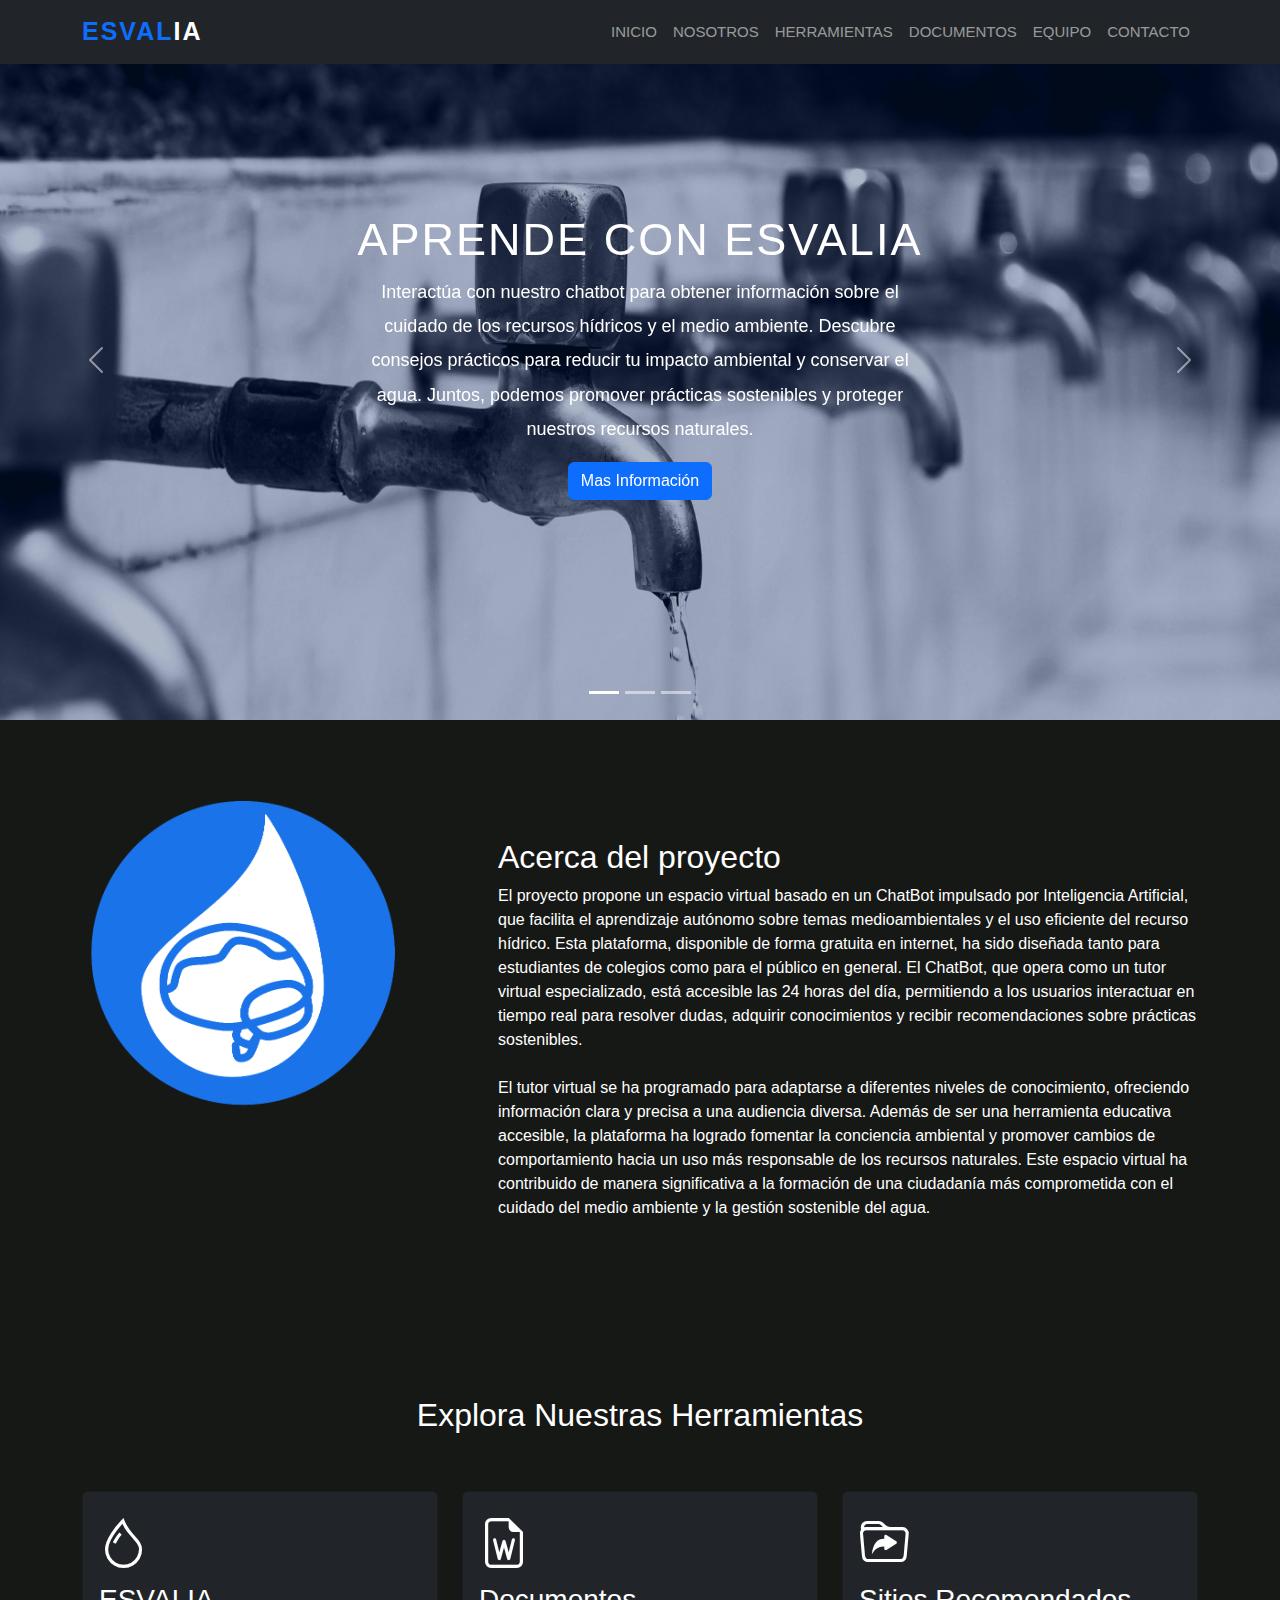
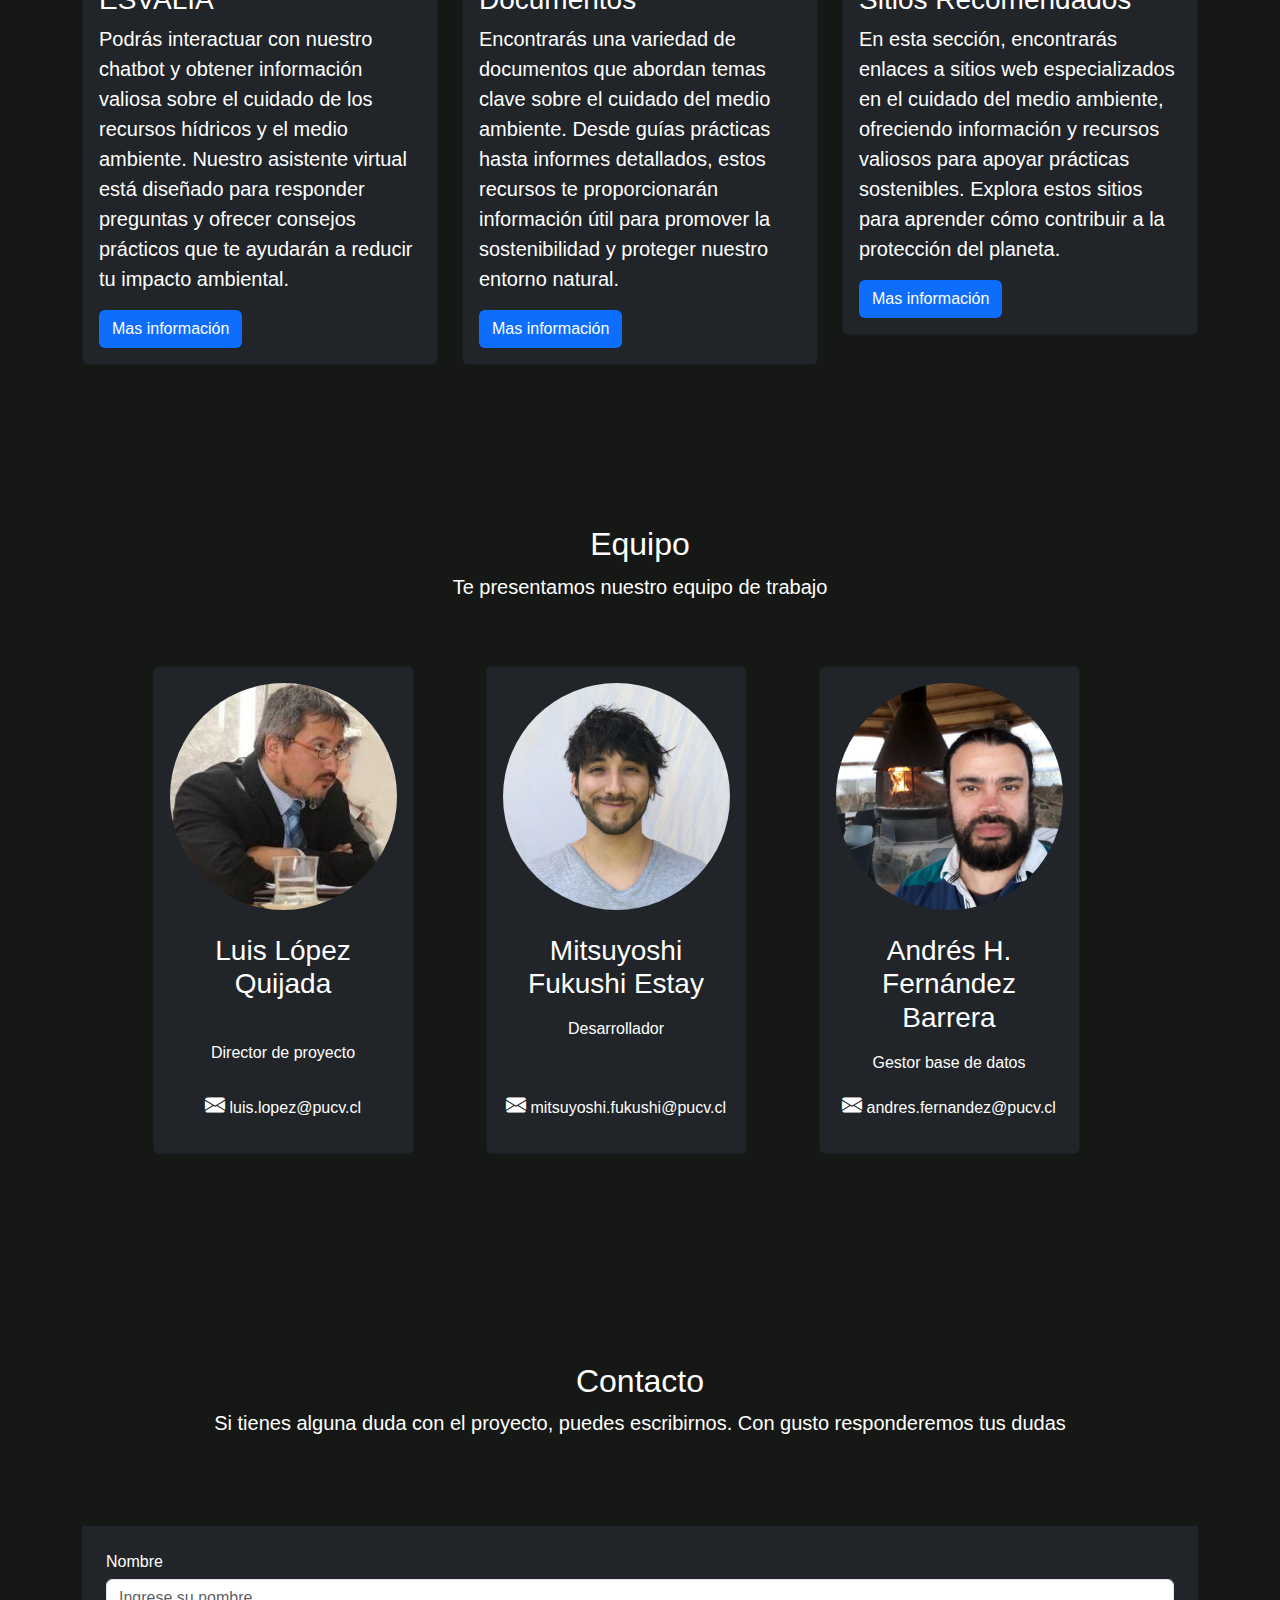
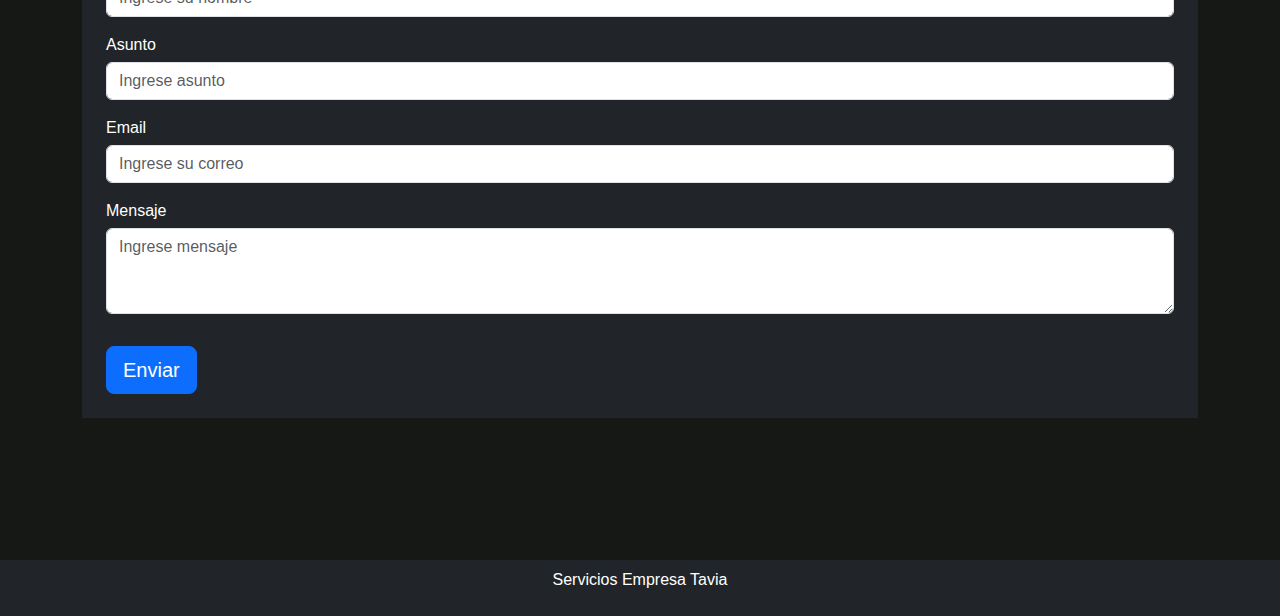
==== commit cab87b59: "Add files via upload" ====
--- a/index.html
+++ b/index.html
@@ -20,7 +20,7 @@
 
             <div class="container">
                 <a href="#" class="navbar-brand"><span
-                        class="text-primary">Es</span>valia</a>
+                        class="text-primary">Esval</span>ia</a>
                 <button class="navbar-toggler" type="button"
                     data-bs-toggle="collapse"
                     data-bs-target="#navbarS"
@@ -42,7 +42,7 @@
                                 class="nav-link">Herramientas</a>
                         </li>
                         <li class="nav-item">
-                            <a href="documentos.html"
+                            <a href="https://drive.google.com/drive/folders/1PktrFVG5VDV6KWJFvFaH4mQV3-3OLQrZ?usp=drive_link"
                                 class="nav-link">Documentos</a>
                         </li>
                         <li class="nav-item">
@@ -76,7 +76,7 @@
                 <div class="carousel-item active">
                     <img src="img/carrusel.jpg" class="d-block w-100" alt>
                     <div class="carousel-caption">
-                        <h5>Aprende con Esvalia</h5>
+                        <h5>Aprende con ESVALIA</h5>
                         <p>Interactúa con nuestro chatbot para obtener
                             información sobre el cuidado de los recursos
                             hídricos y el medio ambiente. Descubre consejos
@@ -203,7 +203,7 @@
                         <div class="card text-white text-white bg-dark pd-2">
                             <div class="card-body">
                                 <i class="bi bi-droplet"></i>
-                                <h3 class="card-title">Esvalia</h3>
+                                <h3 class="card-title">ESVALIA</h3>
                                 <p class="lead">
                                     Podrás interactuar con nuestro chatbot y
                                     obtener información valiosa sobre el cuidado
@@ -213,8 +213,10 @@
                                     consejos prácticos que te ayudarán a reducir
                                     tu impacto ambiental.
                                 </p>
-                                <button class="btn bg-primary text-white">Mas
-                                    información</button>
+                                <a href="https://tavia-v03-qxkkttkgz7qxk83exwe68c.streamlit.app">
+                                    <button class="btn bg-primary text-white">Mas
+                                        información</button>
+                                </a>
                             </div>
                         </div>
                     </div>
@@ -233,8 +235,11 @@
                                     nuestro entorno
                                     natural.
                                 </p>
+                                <a href="https://drive.google.com/drive/folders/1PktrFVG5VDV6KWJFvFaH4mQV3-3OLQrZ?usp=drive_link"
                                 <button class="btn bg-primary text-white">Mas
                                     información</button>
+                            </a>
+                                
                             </div>
                         </div>
                     </div>
